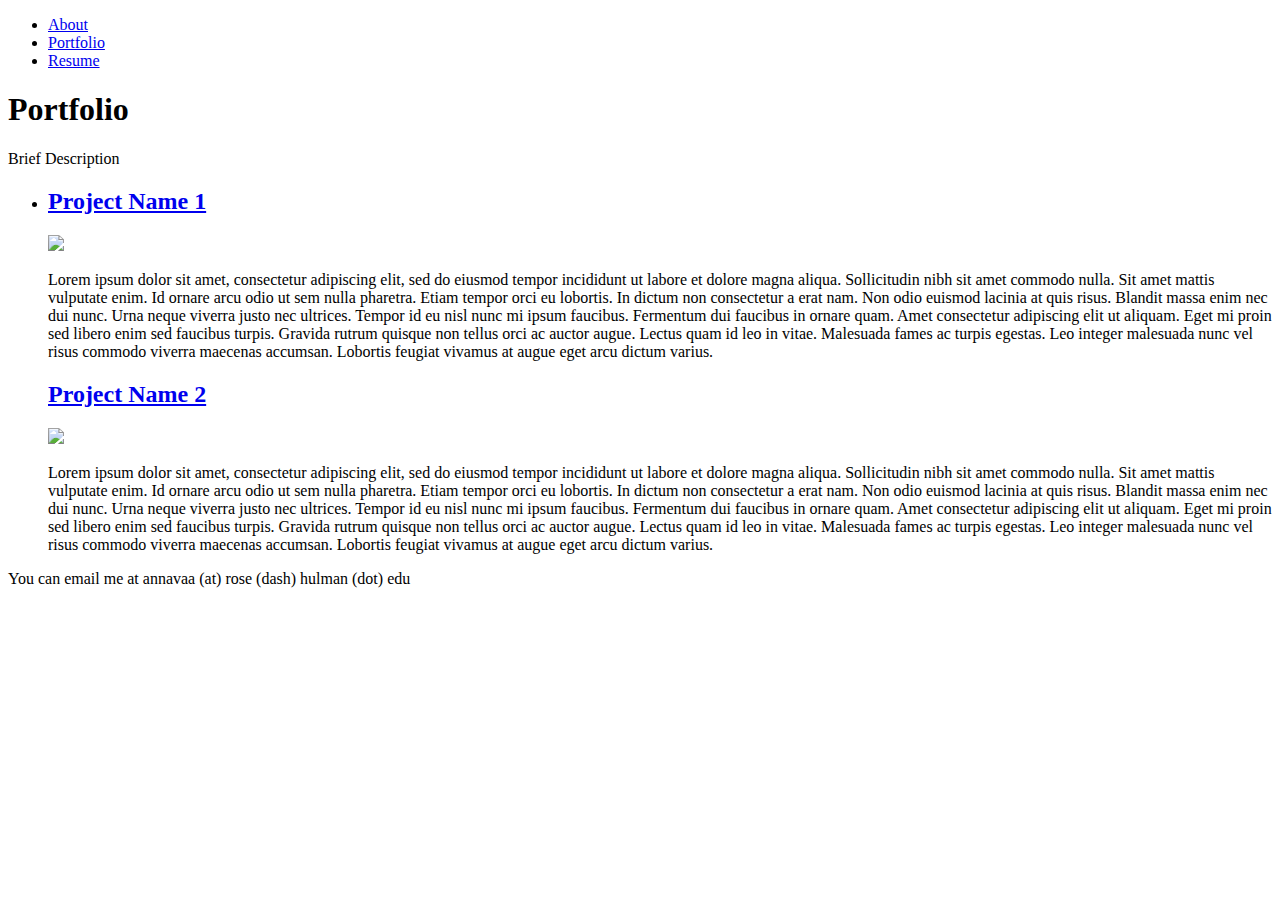
==== portfolio.html @ e29ad349 "Markup Part 2" ====
<!DOCTYPE html>
<html lang="en">
  <head>
    <meta charset="utf-8" />
    <meta name="viewport" content="width=device-width, initial-scale=1" />
    <title>Amruth Annavaram's Current Portfolio</title>
    <link rel="stylesheet" href="styles/normalize.css" />
    <link rel="stylesheet" href="styles/main.css" />
    <link rel="icon" href="images/favicon.png" />
  </head>
  <body id="portfolio">
      <nav>
          <ul>
              <li><a href="index.html">About</a></li>
              <li><a href="portfolio.html">Portfolio</a></li>
              <li><a href="resume.html">Resume</a></li>
          </ul>
      </nav>
      <main>
      <h1>Portfolio</h1>
      <p>Brief Description</p>
      <ul id="potfolioItems">
        <li>
          <h2><a href="#">Project Name 1</a></h2>
          <img src="images/portfolio/project.png"/>
          <p>Lorem ipsum dolor sit amet, consectetur adipiscing elit, sed do eiusmod tempor incididunt ut labore et dolore magna aliqua. Sollicitudin nibh sit amet commodo nulla. Sit amet mattis vulputate enim. Id ornare arcu odio ut sem nulla pharetra. Etiam tempor orci eu lobortis. In dictum non consectetur a erat nam. Non odio euismod lacinia at quis risus. Blandit massa enim nec dui nunc. Urna neque viverra justo nec ultrices. Tempor id eu nisl nunc mi ipsum faucibus. Fermentum dui faucibus in ornare quam. Amet consectetur adipiscing elit ut aliquam. Eget mi proin sed libero enim sed faucibus turpis. Gravida rutrum quisque non tellus orci ac auctor augue. Lectus quam id leo in vitae. Malesuada fames ac turpis egestas. Leo integer malesuada nunc vel risus commodo viverra maecenas accumsan. Lobortis feugiat vivamus at augue eget arcu dictum varius.
          </p>
          <h2><a href="#">Project Name 2</a></h2>
          <img src="images/portfolio/project2.png"/>
          <p>Lorem ipsum dolor sit amet, consectetur adipiscing elit, sed do eiusmod tempor incididunt ut labore et dolore magna aliqua. Sollicitudin nibh sit amet commodo nulla. Sit amet mattis vulputate enim. Id ornare arcu odio ut sem nulla pharetra. Etiam tempor orci eu lobortis. In dictum non consectetur a erat nam. Non odio euismod lacinia at quis risus. Blandit massa enim nec dui nunc. Urna neque viverra justo nec ultrices. Tempor id eu nisl nunc mi ipsum faucibus. Fermentum dui faucibus in ornare quam. Amet consectetur adipiscing elit ut aliquam. Eget mi proin sed libero enim sed faucibus turpis. Gravida rutrum quisque non tellus orci ac auctor augue. Lectus quam id leo in vitae. Malesuada fames ac turpis egestas. Leo integer malesuada nunc vel risus commodo viverra maecenas accumsan. Lobortis feugiat vivamus at augue eget arcu dictum varius.
            </p>
        </li>
      </ul>
    </main>
    <footer>
        You can email me at annavaa (at) rose (dash) hulman (dot) edu
    </footer>
    <script src="scripts/main.js"></script>
  </body>
</html>
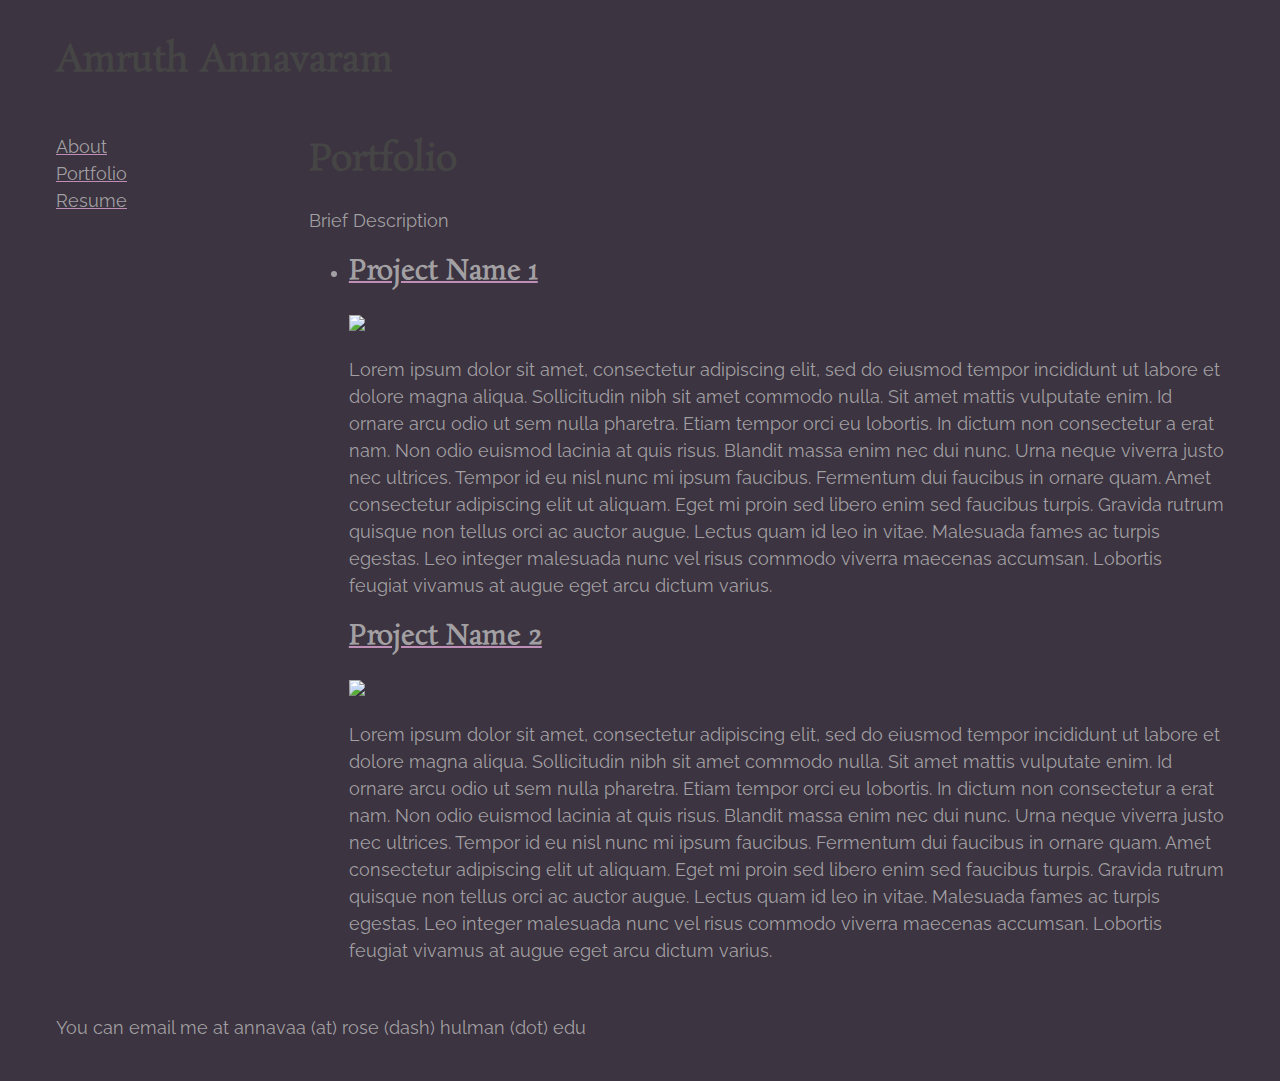
==== commit 03189f67: "part2done" ====
--- a/portfolio.html
+++ b/portfolio.html
@@ -9,6 +9,9 @@
     <link rel="icon" href="images/favicon.png" />
   </head>
   <body id="portfolio">
+      <header>
+          <h1>Amruth Annavaram</h1>
+        </header>
       <nav>
           <ul>
               <li><a href="index.html">About</a></li>
--- a/styles/main.css
+++ b/styles/main.css
@@ -0,0 +1,139 @@
+@import url('https://fonts.googleapis.com/css2?family=Raleway:wght@600&family=Rosarivo&display=swap');
+
+
+:root{
+    --vertical-space: 2rem;
+    --horizontal-spacing: 3rem;
+
+    --light-color:#262626;
+    --body-color:#d9d9d9a9; 
+    --heading-color:#464545;
+    --contrast-color:#bf8eb7;
+}
+
+body{
+    font-size: 18px;
+    line-height: 1.5;
+    font-family: 'Raleway';
+    background-color: #3c3440;
+    background-image: url("https://www.transparenttextures.com/patterns/always-grey.png");
+    color: var(--body-color);
+}
+
+main{
+    background-color: var(--l)
+}
+
+h1, h2, h3{
+    line-height: 1.2;
+    
+    font-family: 'Rosarivo';
+
+    color: var(--heading-color);
+}
+
+a{
+    color: var(--body-color);
+    text-decoration-color: var(--contrast-color);
+}
+
+a:hover{
+    color: var(--contrast-color);
+}
+
+body#about img{
+    height:15em;
+    /* display: inline;
+    float: left;
+    margin-right: var(--horizontal-space); */
+}
+
+p{
+    max-width: 500em;
+}
+
+body{
+    display: grid;
+    grid-template-areas: "head head"
+                         "nav nav"
+                         "main main"
+                         "foot foot";
+    grid-template-columns: 1fr 4fr;
+    grid-template-rows: auto auto 1fr auto;
+}
+
+@media screen and (min-width: 25em){
+    body{
+        grid-template-areas: "head head"
+                             "nav main"
+                             "foot foot";
+        grid-template-rows: auto 1fr auto;
+
+    }
+}
+
+body > *{
+    padding-left: var(--horizontal-spacing);
+    padding-right: var(--horizontal-spacing);
+}
+
+header{
+    grid-area: head;
+    
+}
+
+nav{
+    grid-area: nav;
+  
+}
+
+body > nav ul{
+    list-style-type: none;
+    padding: 0;
+}
+
+body > nav ul li{
+    display: inline;
+    padding-right: 1rem;
+}
+
+main{
+    grid-area: main;
+   
+}
+
+footer{
+    grid-area: foot;
+    
+}
+
+header, footer{
+    padding-top: var(--vertical-space);
+    padding-bottom: var(--vertical-space);
+}
+
+header h1, footer h1{
+    margin: 0;
+}
+
+body#portfolio ul#portfolioItems{
+    display: flex;
+    flex-wrap: wrap;
+    flex: 1;
+    list-style-type: none;
+    padding: 0;
+
+}
+
+
+
+@media screen and (min-width: 25em){
+    body#portfolio ul#portfolioItems li{
+        flex-basis: 48%;
+        padding-right: 2%;
+    }
+}
+
+body#portfolio ul#portfolioItems li img{
+    max-width:100%;
+}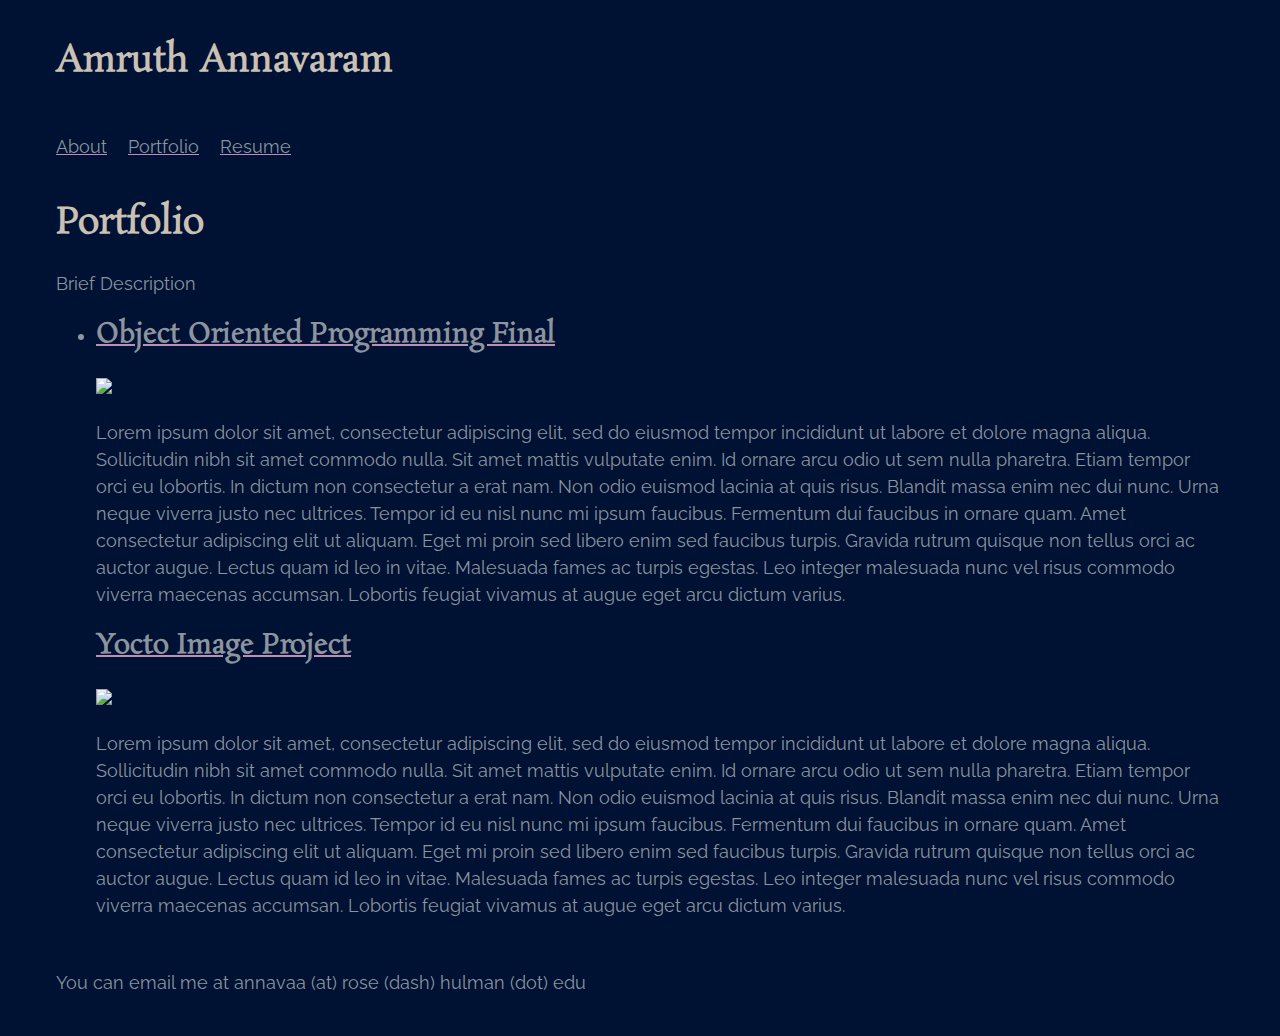
==== commit be890ace: "almost done" ====
--- a/portfolio.html
+++ b/portfolio.html
@@ -24,11 +24,11 @@
       <p>Brief Description</p>
       <ul id="potfolioItems">
         <li>
-          <h2><a href="#">Project Name 1</a></h2>
+          <h2><a href="#">Object Oriented Programming Final</a></h2>
           <img src="images/portfolio/project.png"/>
           <p>Lorem ipsum dolor sit amet, consectetur adipiscing elit, sed do eiusmod tempor incididunt ut labore et dolore magna aliqua. Sollicitudin nibh sit amet commodo nulla. Sit amet mattis vulputate enim. Id ornare arcu odio ut sem nulla pharetra. Etiam tempor orci eu lobortis. In dictum non consectetur a erat nam. Non odio euismod lacinia at quis risus. Blandit massa enim nec dui nunc. Urna neque viverra justo nec ultrices. Tempor id eu nisl nunc mi ipsum faucibus. Fermentum dui faucibus in ornare quam. Amet consectetur adipiscing elit ut aliquam. Eget mi proin sed libero enim sed faucibus turpis. Gravida rutrum quisque non tellus orci ac auctor augue. Lectus quam id leo in vitae. Malesuada fames ac turpis egestas. Leo integer malesuada nunc vel risus commodo viverra maecenas accumsan. Lobortis feugiat vivamus at augue eget arcu dictum varius.
           </p>
-          <h2><a href="#">Project Name 2</a></h2>
+          <h2><a href="#">Yocto Image Project</a></h2>
           <img src="images/portfolio/project2.png"/>
           <p>Lorem ipsum dolor sit amet, consectetur adipiscing elit, sed do eiusmod tempor incididunt ut labore et dolore magna aliqua. Sollicitudin nibh sit amet commodo nulla. Sit amet mattis vulputate enim. Id ornare arcu odio ut sem nulla pharetra. Etiam tempor orci eu lobortis. In dictum non consectetur a erat nam. Non odio euismod lacinia at quis risus. Blandit massa enim nec dui nunc. Urna neque viverra justo nec ultrices. Tempor id eu nisl nunc mi ipsum faucibus. Fermentum dui faucibus in ornare quam. Amet consectetur adipiscing elit ut aliquam. Eget mi proin sed libero enim sed faucibus turpis. Gravida rutrum quisque non tellus orci ac auctor augue. Lectus quam id leo in vitae. Malesuada fames ac turpis egestas. Leo integer malesuada nunc vel risus commodo viverra maecenas accumsan. Lobortis feugiat vivamus at augue eget arcu dictum varius.
             </p>
--- a/styles/main.css
+++ b/styles/main.css
@@ -7,7 +7,7 @@
 
     --light-color:#262626;
     --body-color:#d9d9d9a9; 
-    --heading-color:#464545;
+    --heading-color:#CAC0B3;
     --contrast-color:#bf8eb7;
 }
 
@@ -15,7 +15,7 @@
     font-size: 18px;
     line-height: 1.5;
     font-family: 'Raleway';
-    background-color: #3c3440;
+    background-color: #001233;
     background-image: url("https://www.transparenttextures.com/patterns/always-grey.png");
     color: var(--body-color);
 }
@@ -58,16 +58,17 @@
                          "nav nav"
                          "main main"
                          "foot foot";
-    grid-template-columns: 1fr 4fr;
+    grid-template-columns: auto 4fr;
     grid-template-rows: auto auto 1fr auto;
 }
 
 @media screen and (min-width: 25em){
     body{
         grid-template-areas: "head head"
+                             "nav nav"
                              "nav main"
                              "foot foot";
-        grid-template-rows: auto 1fr auto;
+        grid-template-rows: auto auto 1fr auto;
 
     }
 }
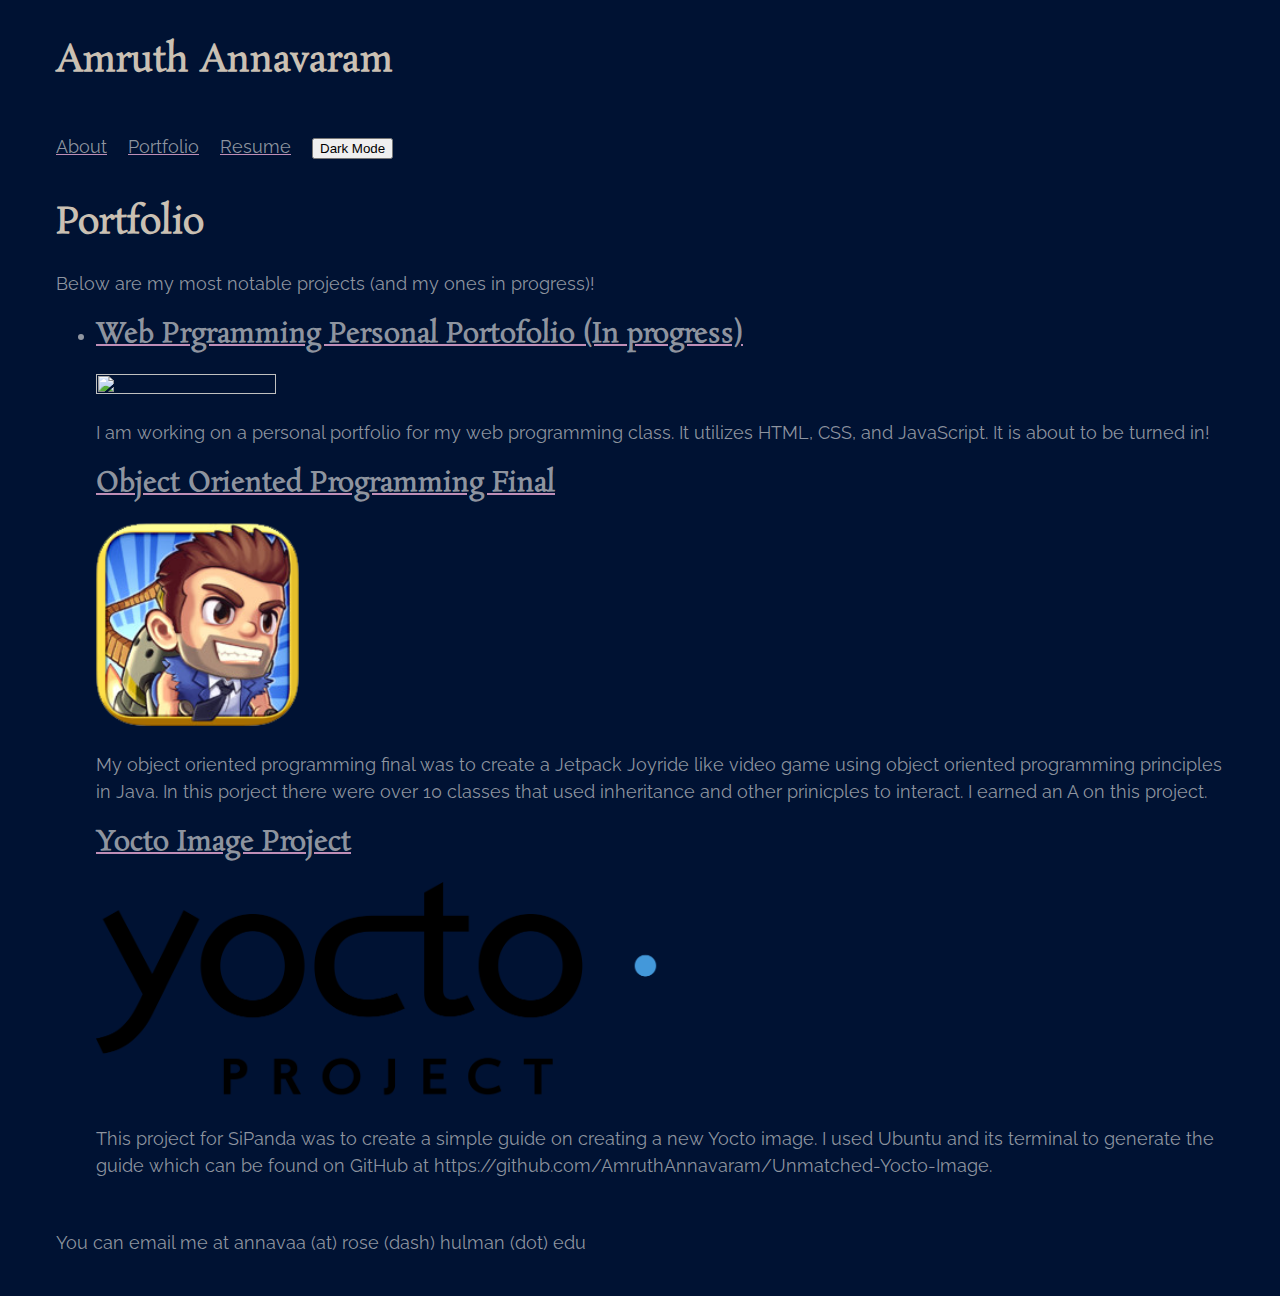
==== commit fed753a2: "basic js" ====
--- a/portfolio.html
+++ b/portfolio.html
@@ -17,20 +17,25 @@
               <li><a href="index.html">About</a></li>
               <li><a href="portfolio.html">Portfolio</a></li>
               <li><a href="resume.html">Resume</a></li>
+              <button onclick="darkMode()">Dark Mode</button>
           </ul>
       </nav>
       <main>
       <h1>Portfolio</h1>
-      <p>Brief Description</p>
+      <p>Below are my most notable projects (and my ones in progress)!</p>
       <ul id="potfolioItems">
         <li>
-          <h2><a href="#">Object Oriented Programming Final</a></h2>
-          <img src="images/portfolio/project.png"/>
-          <p>Lorem ipsum dolor sit amet, consectetur adipiscing elit, sed do eiusmod tempor incididunt ut labore et dolore magna aliqua. Sollicitudin nibh sit amet commodo nulla. Sit amet mattis vulputate enim. Id ornare arcu odio ut sem nulla pharetra. Etiam tempor orci eu lobortis. In dictum non consectetur a erat nam. Non odio euismod lacinia at quis risus. Blandit massa enim nec dui nunc. Urna neque viverra justo nec ultrices. Tempor id eu nisl nunc mi ipsum faucibus. Fermentum dui faucibus in ornare quam. Amet consectetur adipiscing elit ut aliquam. Eget mi proin sed libero enim sed faucibus turpis. Gravida rutrum quisque non tellus orci ac auctor augue. Lectus quam id leo in vitae. Malesuada fames ac turpis egestas. Leo integer malesuada nunc vel risus commodo viverra maecenas accumsan. Lobortis feugiat vivamus at augue eget arcu dictum varius.
+            <h2><a href="index.html">Web Prgramming Personal Portofolio (In progress)</a></h2>
+            <img src="images/portfolio/project3.png" width=40% height=40%/>
+            <p>I am working on a personal portfolio for my web programming class. It utilizes HTML, CSS, and JavaScript. It is about to be turned in!
+            </p>
+          <h2><a href="https://github.com/rhit-csse220/csse220-fall-2023-2024-final-project-f23_a209">Object Oriented Programming Final</a></h2>
+          <img src="images/portfolio/project.png" width=18% height=18%/>
+          <p>My object oriented programming final was to create a Jetpack Joyride like video game using object oriented programming principles in Java. In this porject there were over 10 classes that used inheritance and other prinicples to interact. I earned an A on this project.
           </p>
-          <h2><a href="#">Yocto Image Project</a></h2>
-          <img src="images/portfolio/project2.png"/>
-          <p>Lorem ipsum dolor sit amet, consectetur adipiscing elit, sed do eiusmod tempor incididunt ut labore et dolore magna aliqua. Sollicitudin nibh sit amet commodo nulla. Sit amet mattis vulputate enim. Id ornare arcu odio ut sem nulla pharetra. Etiam tempor orci eu lobortis. In dictum non consectetur a erat nam. Non odio euismod lacinia at quis risus. Blandit massa enim nec dui nunc. Urna neque viverra justo nec ultrices. Tempor id eu nisl nunc mi ipsum faucibus. Fermentum dui faucibus in ornare quam. Amet consectetur adipiscing elit ut aliquam. Eget mi proin sed libero enim sed faucibus turpis. Gravida rutrum quisque non tellus orci ac auctor augue. Lectus quam id leo in vitae. Malesuada fames ac turpis egestas. Leo integer malesuada nunc vel risus commodo viverra maecenas accumsan. Lobortis feugiat vivamus at augue eget arcu dictum varius.
+          <h2><a href="https://github.com/AmruthAnnavaram/Unmatched-Yocto-Image">Yocto Image Project</a></h2>
+          <img src="images/portfolio/project2.png" width=50% height=50% />
+          <p>This project for SiPanda was to create a simple guide on creating a new Yocto image. I used Ubuntu and its terminal to generate the guide which can be found on GitHub at https://github.com/AmruthAnnavaram/Unmatched-Yocto-Image.
             </p>
         </li>
       </ul>
--- a/styles/main.css
+++ b/styles/main.css
@@ -117,6 +117,11 @@
     margin: 0;
 }
 
+body.dark-mode{
+    background-color: #000000;
+    color: #ffffff;
+}
+
 body#portfolio ul#portfolioItems{
     display: flex;
     flex-wrap: wrap;
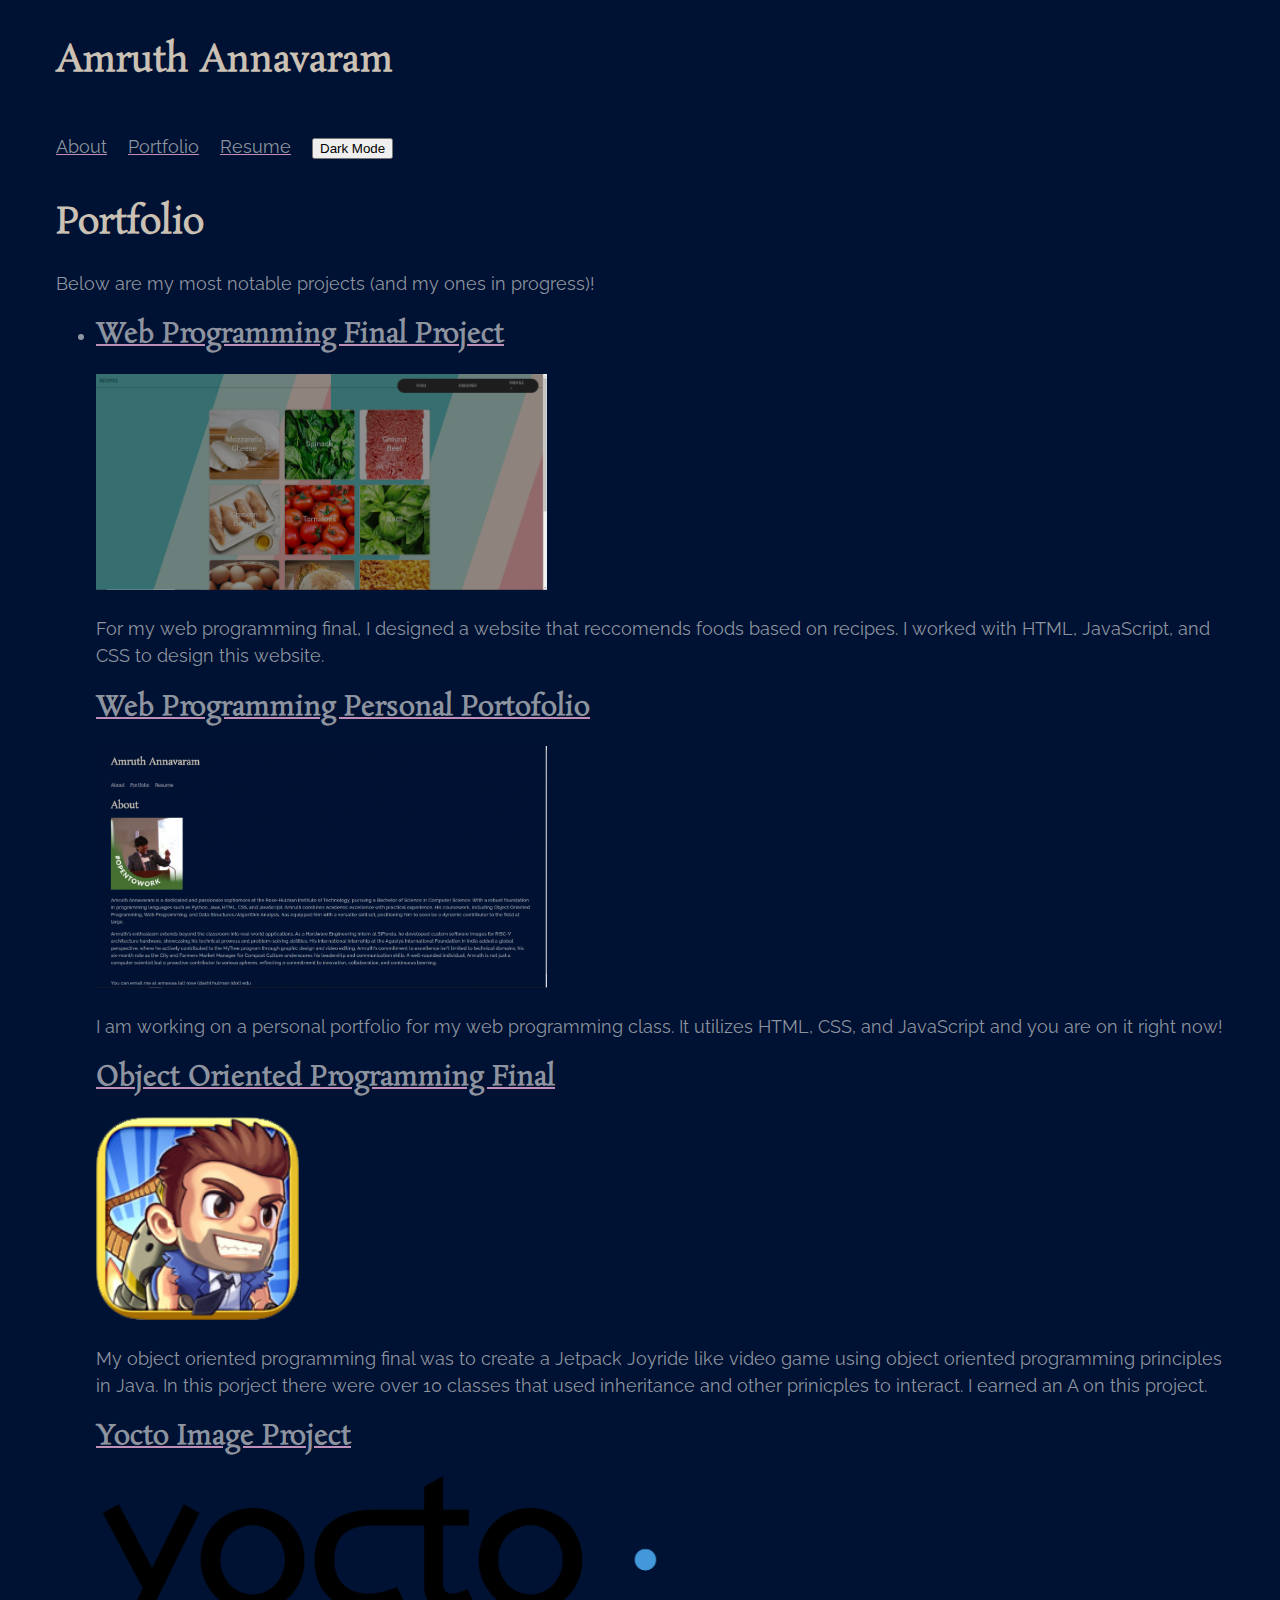
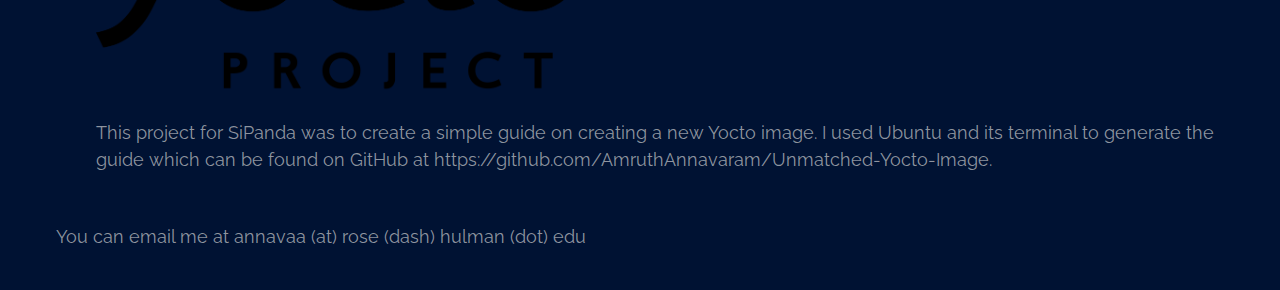
==== commit ecc98c39: "updated website to current" ====
--- a/portfolio.html
+++ b/portfolio.html
@@ -25,9 +25,13 @@
       <p>Below are my most notable projects (and my ones in progress)!</p>
       <ul id="potfolioItems">
         <li>
-            <h2><a href="index.html">Web Prgramming Personal Portofolio (In progress)</a></h2>
-            <img src="images/portfolio/project3.png" width=40% height=40%/>
-            <p>I am working on a personal portfolio for my web programming class. It utilizes HTML, CSS, and JavaScript. It is about to be turned in!
+            <h2><a href="https://milestone4sim.web.app/food.html">Web Programming Final Project</a></h2>
+            <img src="images/portfolio/projext4.PNG" width=40% height=40%/>
+            <p>For my web programming final, I designed a website that reccomends foods based on recipes. I worked with HTML, JavaScript, and CSS to design this website. 
+            </p>
+            <h2><a href="index.html">Web Programming Personal Portofolio</a></h2>
+            <img src="images/portfolio/project3.PNG" width=40% height=40%/>
+            <p>I am working on a personal portfolio for my web programming class. It utilizes HTML, CSS, and JavaScript and you are on it right now!
             </p>
           <h2><a href="https://github.com/rhit-csse220/csse220-fall-2023-2024-final-project-f23_a209">Object Oriented Programming Final</a></h2>
           <img src="images/portfolio/project.png" width=18% height=18%/>
